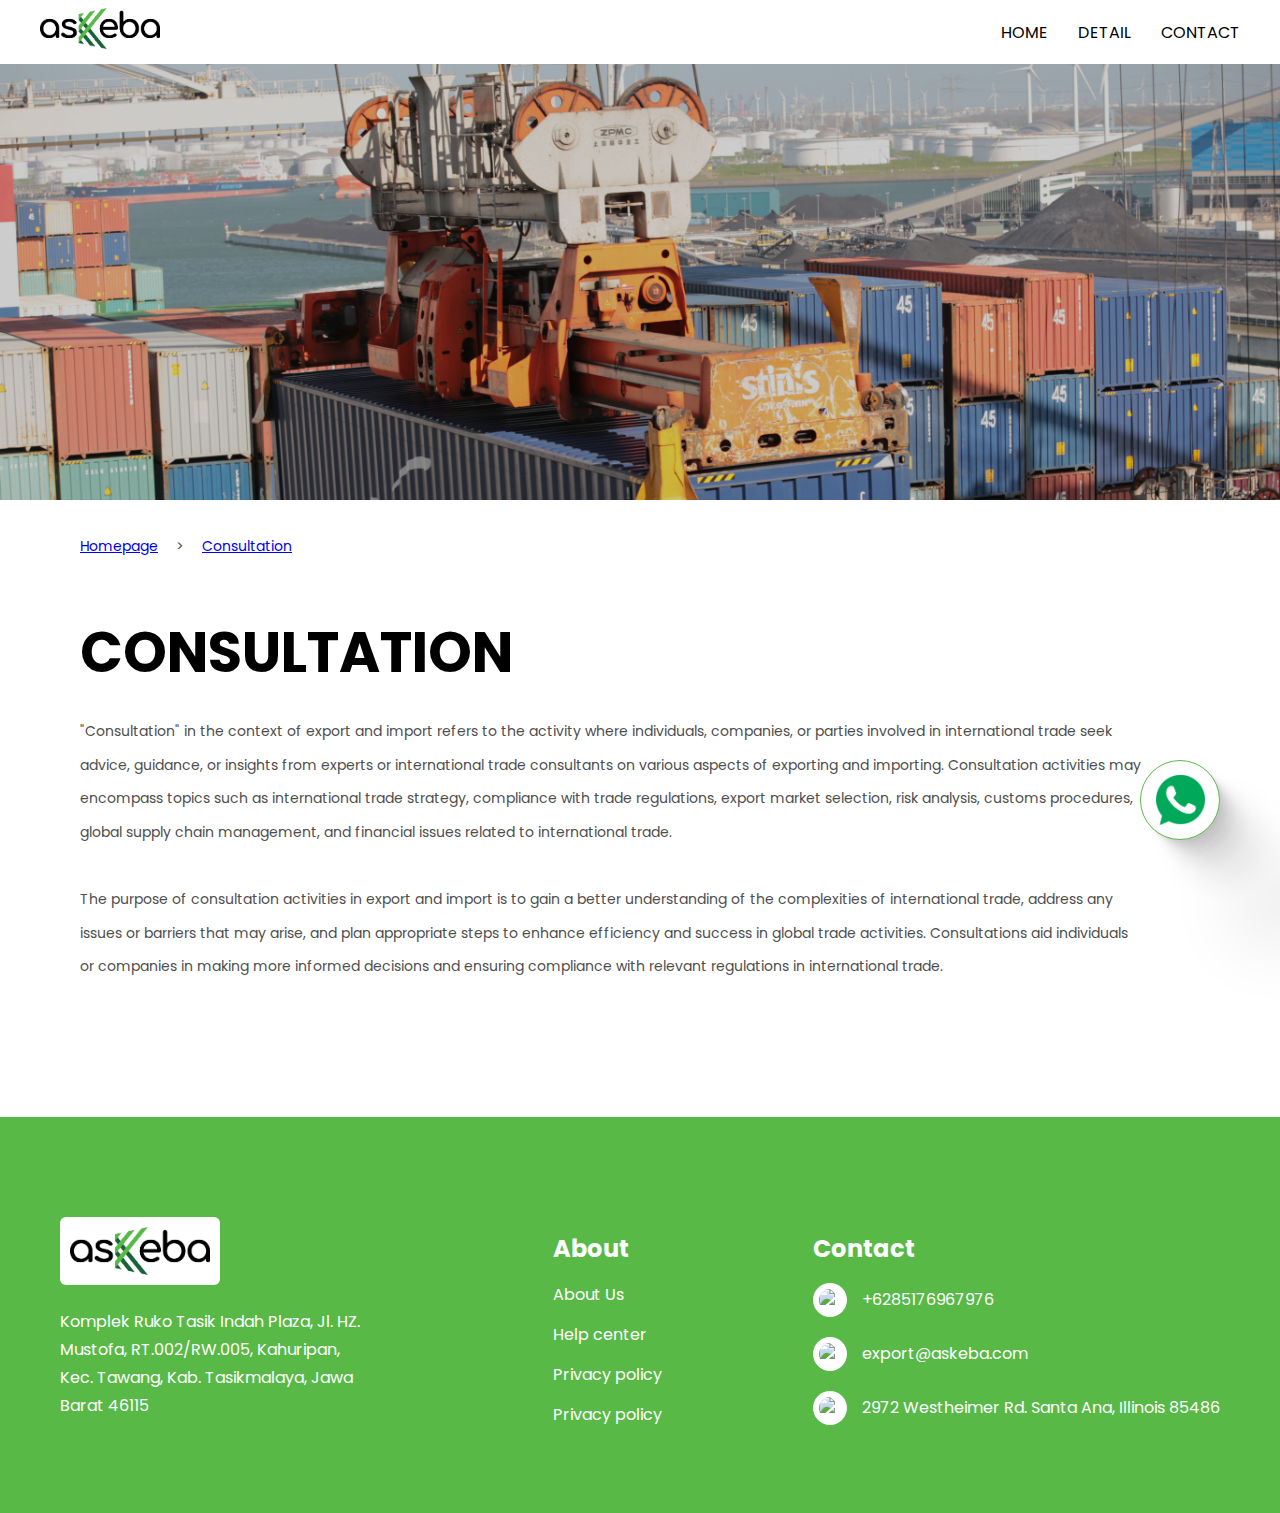
==== consultation.html @ 84c94244 "Web export at Askeba" ====
<!DOCTYPE html>
<html lang="en">
    <head>
        <!-- HTML Meta Tags -->
        <title>Askeba Purwana Putra</title>
        <meta
            name="description"
            content="CV ASKEBA PURWANA PUTRA is a company operating in the field of international trade, established since 2022 as a distributor of all kinds of imported products."
        />
        <meta
            name="viewport"
            content="width=device-width, initial-scale=1, maximum-scale=1"
        />

        <!-- Facebook Meta Tags -->
        <meta property="og:type" content="website" />
        <meta property="og:title" content="Askeba Purwana Putra" />
        <meta
            property="og:description"
            content="CV ASKEBA PURWANA PUTRA is a company operating in the field of international trade, established since 2022 as a distributor of all kinds of imported products."
        />
        <meta
            property="og:image"
            content="https://raw.githubusercontent.com/khoirulhudaa/MTS/main/assets/images/logoIcon.png"
        />

        <link rel="preconnect" href="https://fonts.googleapis.com" />
        <link rel="preconnect" href="https://fonts.gstatic.com" crossorigin />
        <link
            href="https://fonts.googleapis.com/css2?family=Poppins:ital,wght@0,100;0,200;0,300;0,400;0,500;0,600;0,700;0,800;0,900;1,100;1,300;1,900&display=swap"
            rel="stylesheet"
        />

        <!-- Link css -->
        <link rel="stylesheet" href="./assets/styles/style.css" />
        <link rel="stylesheet" href="./assets/styles/all-services.css" />
    </head>
    <body>
        <header>
            <div class="nav-left-askeba">
                <img
                    loading="lazy"
                    src="./assets/images/logo.png"
                    alt="logo-askeba purwana putra"
                />
            </div>
            <div class="nav-right-askeba">
                <ul>
                    <a href="#home">
                        <li>HOME</li>
                    </a>
                    <a href="#detail">
                        <li>DETAIL</li>
                    </a>
                    <a href="#contact">
                        <li>CONTACT</li>
                    </a>
                </ul>
            </div>

            <div class="btn-toggle" id="btn-toggle">
                <div></div>
                <div></div>
                <div></div>
            </div>

            <!-- Sidebare -->
            <div class="sidebare" id="sidebare">
                <div class="close" id="btn-close">
                    <img src="./assets/icons/close.svg" alt="close" />
                </div>
                <ul>
                    <a href="#home">
                        <li>HOME</li>
                    </a>
                    <a href="#detail">
                        <li>ABOUT</li>
                    </a>
                    <a href="#contact">
                        <li>CONTACT</li>
                    </a>
                </ul>
            </div>
        </header>

        <section class="hero-article-wonderful" id="home">
            <img src="./assets/images/hero.jpg" class="" alt="bgArticle" />
        </section>
        <!-- Akhir komponen hero -->

        <!-- Komponen section1 -->
        <section class="section1-article-wonderful" id="detail">
            <div class="wrapper-description-artikel-wonderful">
                <p>
                    <a href="./index.html">Homepage</a> >
                    <a href="./consultation.html">Consultation</a>
                </p>
                <h2>CONSULTATION</h2>
                <p>
                    "Consultation" in the context of export and import refers to
                    the activity where individuals, companies, or parties
                    involved in international trade seek advice, guidance, or
                    insights from experts or international trade consultants on
                    various aspects of exporting and importing. Consultation
                    activities may encompass topics such as international trade
                    strategy, compliance with trade regulations, export market
                    selection, risk analysis, customs procedures, global supply
                    chain management, and financial issues related to
                    international trade.
                    <br />
                    <br />
                    The purpose of consultation activities in export and import
                    is to gain a better understanding of the complexities of
                    international trade, address any issues or barriers that may
                    arise, and plan appropriate steps to enhance efficiency and
                    success in global trade activities. Consultations aid
                    individuals or companies in making more informed decisions
                    and ensuring compliance with relevant regulations in
                    international trade.
                    <br />
                    <br />
                </p>
            </div>
        </section>

        <!-- <div class="section-tabs">
            <div class="tabs">
                <div class="tab-button active" onclick="changeTab(0)">
                    Product search
                </div>
                <div class="tab-button" onclick="changeTab(1)">
                    International Currency Exchange
                </div>
            </div>
            <div class="tab-content">
                <div class="tab-item active">
                    <h2>What is "Product Search"?</h2>tr
                    <p>
                        "Product search" in the context of import refers to the
                        process of searching for or selecting products or goods
                        to be imported. It is the initial step in identifying
                        the products to be purchased or imported into the home
                        country. This process involves analyzing and comparing
                        various products from different suppliers or
                        manufacturers to find the product that best fits the
                        needs and specific criteria, such as quality, price, and
                        technical specifications.
                        <br />
                        <br />
                        During the product search process, business owners or
                        entrepreneurs may conduct market research, communicate
                        with potential suppliers, compare prices, evaluate
                        product quality, and consider other relevant factors.
                        The goal of product search is to find products that meet
                        the requirements and standards set by a specific import
                        business or project, so that the products can be
                        successfully purchased and imported.
                        <br />
                        <br />
                    </p>
                </div>
                <div class="tab-item">
                    <h2>What is "International Currency Exchange"?</h2>
                    <p>
                        "International Currency Exchange" refers to the process
                        of exchanging currencies that occurs when engaging in
                        import activities. In this context, it involves
                        converting the currency from the country of origin into
                        the currency of the importing country. The primary
                        purpose of international currency exchange is to
                        facilitate international transactions by allowing
                        payments and settlements in the currency accepted in the
                        destination country.
                        <br />
                        <br />
                        This process involves calculating relevant exchange
                        rates and can impact the cost of imports. In some cases,
                        businesses or individuals importing goods may need to
                        adhere to specific regulations or policies enforced by
                        the governments of the country of origin or the
                        destination country related to international currency
                        exchange. International currency exchange can also
                        affect prices and profit margins in the import process.
                        Therefore, a good understanding of international
                        currency exchange is essential for those involved in
                        import activities.
                        <br />
                        <br />
                    </p>
                </div>
            </div>
        </div> -->

        <footer class="footer2-mz2" id="contact">
            <div class="footer-body-mz2">
                <div class="footer-body-desc-mz2">
                    <img
                        loading="lazy"
                        src="./assets/images/logo.png"
                        alt="logo askeba"
                    />
                    <p>
                        Komplek Ruko Tasik Indah Plaza, Jl. HZ. Mustofa,
                        RT.002/RW.005, Kahuripan, Kec. Tawang, Kab. Tasikmalaya,
                        Jawa Barat 46115
                    </p>
                </div>
                <div class="footer-body-list-mz2">
                    <ul>
                        <li>About</li>
                        <li>About Us</li>
                        <li>Help center</li>
                        <li>Privacy policy</li>
                        <li>Privacy policy</li>
                    </ul>
                    <ul>
                        <li>Contact</li>
                        <li>
                            <div class="fotter-contact">
                                <img
                                    loading="lazy"
                                    src="https://images-builder.vercel.app/img/Frame1_footermz1.svg"
                                    alt="tel"
                                />
                                <p>+6285176967976</p>
                            </div>
                        </li>
                        <li>
                            <div class="fotter-contact">
                                <img
                                    loading="lazy"
                                    src="https://images-builder.vercel.app/img/dashicons_footermz1.svg"
                                    alt="tel"
                                />
                                <p>export@askeba.com</p>
                            </div>
                        </li>
                        <li>
                            <div class="fotter-contact">
                                <img
                                    loading="lazy"
                                    src="https://images-builder.vercel.app/img/Frame3_footermz1.svg"
                                    alt="tel"
                                />
                                <p>
                                    2972 Westheimer Rd. Santa Ana, Illinois
                                    85486
                                </p>
                            </div>
                        </li>
                    </ul>
                </div>
            </div>
        </footer>

        <a href="https://wa.me/6285176967976" target="_blank">
            <div class="wa-feature">
                <img loading="lazy" src="./assets/images/wa.png" alt="wa" />
            </div>
        </a>

        <script src="./assets/js/tab.js"></script>
        <script src="./assets/js/navbar.js"></script>
        <script src="./assets/js/script.js"></script>
    </body>
</html>
---- assets/styles/style.css ----
:root {
    --primary: #58b947;
    --secondary: #176239;
}

body {
    padding: 0;
    overflow-x: hidden;
    width: 100vw;
    margin: 0;
}

* {
    font-family: "Poppins", sans-serif;
}

html {
    scroll-behavior: smooth;
}

::-webkit-scrollbar {
    display: none;
}

.sidebare {
    display: none;
}

.sidebare img {
    display: none;
}

.btn-toggle {
    display: none;
}

header {
    position: fixed;
    width: 100vw;
    height: 64px;
    top: 0;
    left: 0;
    background-color: white;
    padding: 10px 40px;
    box-sizing: border-box;
    display: flex;
    z-index: 999999999999;
    align-items: center;
    justify-content: space-between;
}

header ul {
    display: flex;
    align-items: center;
}

header ul li {
    list-style: none;
    margin-left: 30px;
    color: black;
}

header a {
    text-decoration: none;
    color: black;
}

.nav-left-askeba img {
    width: 120px;
}

.hero-askeba {
    position: relative;
    width: 100vw;
    height: 100vh;
    overflow: hidden;
}

.hero-askeba img {
    width: 100%;
    height: auto;
    position: absolute;
    filter: brightness(60%);
}

.description-hero {
    position: absolute;
    top: 50%;
    transform: translate(10%, -50%);
    z-index: 222222;
}

.description-hero h1 {
    font-size: 70px;
    font-weight: bold;
    color: white;
}

.description-hero p {
    color: white;
    position: relative;
    margin-top: -40px;
    font-size: 32px;
}

.section2-askeba {
    padding: 44px 70px 66px 70px;
    display: flex;
    flex-direction: column;
    gap: 30px;
    align-items: center;
}

.parag-testi-mz1 {
    font-style: normal;
    font-weight: 400;
    font-size: 16px;
    line-height: 18px;
    color: #a7abb6;
    text-align: center;
}

.title-testi-mz1 {
    font-style: normal;
    font-weight: 700;
    font-size: 40px;
    line-height: 54px;
    color: #202020;
    text-align: center;
}

.section-testimoni-mz1 img {
    margin-top: 20px;
}

.body-testti-mz1 {
    font-style: normal;
    font-weight: 400;
    font-size: 26px;
    margin-top: -10px;
    line-height: 48px;
    text-align: center;
    color: #202020;
}

.person-testi-mz1 {
    font-style: normal;
    font-weight: 700;
    font-size: 20px;
    line-height: 30px;
    letter-spacing: 0.01em;
    color: #020b1f;
    text-align: center;
    margin-top: 30px;
}

.brand-testi-mz1 {
    font-style: normal;
    font-weight: 400;
    font-size: 18px;
    line-height: 22px;
    border-radius: 999px;
    padding: 4px 20px;
    color: var(--secondaryOrange);
    text-align: center;
}

.legend {
    display: flex;
    width: 100vw;
    margin-top: 20px;
    align-items: center;
    justify-content: center;
}

.legend p {
    font-weight: bold;
    margin: 0 20px;
    font-size: 18px;
    color: var(--secondaryOrange);
}

.legend div {
    width: 40%;
    height: 3px;
    background-color: green;
}

.section3-askeba {
    position: relative;
    width: 100vw;
    box-sizing: border-box;
    padding: 30px;
    margin-top: -40px;
    overflow: hidden;
    display: flex;
    flex-direction: column;
    align-items: center;
    justify-content: center;
    margin-bottom: 0px;
}

.section3-askeba h2 {
    font-style: normal;
    font-weight: 700;
    font-size: 40px;
    margin-bottom: 70px;
    line-height: 54px;
    color: #202020;
    text-align: center;
}

.wrapper-card-section3 {
    display: flex;
    width: 100vw;
    overflow: hidden;
    flex-wrap: wrap;
    height: max-content;
    align-items: center;
    justify-content: center;
    box-sizing: border-box;
}

.card-askeba {
    position: relative;
    border-radius: 12px;
    padding: 12px;
    box-sizing: border-box;
    border: 1px solid rgb(138, 138, 138);
    height: 320px;
    overflow: hidden;
    width: 40%;
    text-align: center;
    background-color: white;
    margin: 0 20px 40px 20px;
}

.card-askeba .card-top {
    width: 100%;
    height: 40%;
    display: flex;
    align-items: center;
    justify-content: center;
}

.card-top img {
    width: 80px;
}

.card-askeba .card-bottom {
    width: 100%;
    height: 60%;
    overflow: hidden;
}

.card-bottom p {
    line-height: 2em;
    opacity: 0.97;
}

.container-section4-section4mz4 {
    display: flex;
    flex-direction: column;
    align-items: center;
    margin: 40px 0px;
}

.container-section4-section4mz4 h2 {
    font-style: normal;
    font-weight: 700;
    font-size: 40px;
    margin-top: -30px;
    margin-bottom: 40px;
    line-height: 54px;
    color: #202020;
    text-align: center;
}

.wrapper-description-section4 {
    width: 100vw;
    display: flex;
    flex-direction: column;
    align-items: center;
}

.left-section4 {
    width: 100%;
    text-align: center;
    height: max-content;
    padding: 0px 20px 20px 20px;
    box-sizing: border-box;
}

.left-section4 p {
    line-height: 2em;
    width: 80vw;
    margin-left: auto;
    margin-right: auto;
    color: rgb(66, 66, 66);
}

.right-section4 {
    width: 100%;
    display: flex;
    justify-content: center;
    align-items: center;
    flex-wrap: wrap;
    height: max-content;
}

.right-section4 div {
    width: 20%;
    height: 280px;
    margin: 6px 10px;
    border-radius: 12px;
    overflow: hidden;
}

.right-section4 div img {
    width: auto;
    height: 100%;
    border-radius: 12px;
}

.slider-container {
    position: relative;
    width: 84vw;
    overflow: hidden;
    margin-left: auto;
    margin-right: auto;
    display: flex;
    border-radius: 20px;
    margin: 0 auto;
}

.slider {
    display: flex;
    width: 300%; /* Total lebar gambar * jumlah gambar */
    transition: transform 1s ease-in-out; /* Efek transisi transformasi */
}

.slider img {
    flex: 0 0 33.33%; /* Lebar gambar harus sesuai dengan jumlah gambar */
    width: 100%;
    height: auto;
}

button {
    padding: 10px 20px;
    font-size: 18px;
    cursor: pointer;
}

#prevBtn {
    position: absolute;
    top: 50%;
    left: 10px;
    transform: translateY(-50%);
}

#nextBtn {
    position: absolute;
    top: 50%;
    right: 10px;
    transform: translateY(-50%);
}

.section5-askeba {
    position: relative;
    width: 100vw;
    box-sizing: border-box;
    padding: 30px;
    margin-top: -40px;
    overflow: hidden;
    display: flex;
    margin-top: 30px;
    flex-direction: column;
    align-items: center;
    justify-content: center;
    margin-bottom: 60px;
    text-align: center;
}

.section5-askeba h2 {
    font-style: normal;
    font-weight: 700;
    font-size: 40px;
    margin-bottom: 30px;
    line-height: 54px;
    color: #202020;
    text-align: center;
}

.section5-askeba p {
    line-height: 2em;
    width: 80vw;
    margin-left: auto;
    margin-right: auto;
    color: rgb(66, 66, 66);
}

.section6-askeba {
    position: relative;
    width: 100vw;
    box-sizing: border-box;
    padding: 30px;
    margin-top: -40px;
    overflow: hidden;
    display: flex;
    flex-direction: column;
    align-items: center;
    justify-content: center;
    margin-bottom: 0px;
}

.section6-askeba h2 {
    font-style: normal;
    font-weight: 700;
    font-size: 40px;
    margin-bottom: 70px;
    line-height: 54px;
    color: #202020;
    text-align: center;
}

.wa-feature {
    position: fixed;
    right: 60px;
    bottom: 60px;
    border-radius: 9999px;
    padding: 4px;
    width: 70px;
    height: 70px;
    background-color: white;
    border: 1px solid var(--primary);
    display: flex;
    justify-content: center;
    align-items: center;
    z-index: 9999999;
    cursor: pointer;
    transition: 0.4s;
    box-shadow: 2.8px 2.8px 2.2px rgba(0, 0, 0, 0.034),
        6.7px 6.7px 5.3px rgba(0, 0, 0, 0.048),
        12.5px 12.5px 10px rgba(0, 0, 0, 0.06),
        22.3px 22.3px 17.9px rgba(0, 0, 0, 0.072),
        41.8px 41.8px 33.4px rgba(0, 0, 0, 0.086),
        100px 100px 80px rgba(0, 0, 0, 0.12);
}

.wa-feature:hover {
    filter: brightness(90%);
    transition: 0.4s;
}

.wa-feature:active {
    transition: 0.4s;
    transform: scale(0.98);
}

.wa-feature img {
    width: 70%;
}

.wrapper-section6 {
    display: flex;
    width: 70vw;
    align-items: center;
    justify-content: center;
}

.child-team {
    position: relative;
    width: 33%;
    height: 280px;
    margin: 12px;
    border-radius: 20px;
    border: 1px solid rgb(175, 175, 175);
    overflow: hidden;
    margin-bottom: 50px;
    background-size: cover;
}

.section6-askeba .child-team img {
    width: 100%;
    height: 100%;
    overflow: hidden;
    background-size: cover;
}

.child-team:nth-child(1) img {
    height: 110%;
    position: relative;
    bottom: 50px;
    z-index: -1;
}

.child-team:nth-child(2) img {
    height: 150%;
    position: relative;
    bottom: 50px;
    z-index: -1;
}

.name-team {
    position: absolute;
    bottom: 20px;
    left: 20px;
    width: max-content;
    background-color: var(--primary);
    color: white;
    border: 1px solid white;
    border-radius: 999px;
    padding: 5px 20px;
}

@media only screen and (min-width: 320px) and (max-width: 576px) {
    .wa-feature {
        position: fixed;
        right: 25px;
        bottom: 25px;
        border-radius: 9999px;
        padding: 4px;
        width: 40px;
        height: 40px;
    }

    header {
        padding: 0 20px;
    }

    .nav-right-askeba {
        display: none;
    }

    .nav-left-askeba img {
        width: 100px;
        position: relative;
        top: 4px;
    }

    .sidebare {
        position: fixed;
        left: -100%;
        display: block;
        top: 0;
        width: 100vw;
        height: 100vh;
        transition: 0.5s;
        z-index: 9999999999999;
        text-align: left;
        background-color: white;
    }

    .sidebare ul {
        align-items: start;
        justify-content: start;
        flex-direction: column;
        text-align: left;
        margin-left: -40px;
        margin-top: 50px;
    }

    .sidebare ul li {
        margin-bottom: 30px;
    }

    .btn-toggle {
        display: flex;
        flex-direction: column;
        border-radius: 5px;
        padding: 4px;
        position: absolute;
        right: 20px;
        box-sizing: border-box;
        border: 1px solid rgb(151, 151, 151);
        justify-content: center;
        align-items: center;
        cursor: pointer;
    }

    .btn-toggle > div {
        width: 36px;
        height: 5px;
        background-color: black;
        border-radius: 4px;
        margin: 2.5px 0px;
    }

    .btn-toggle:active {
        transition: 0.2s;
        transform: scale(0.98);
    }

    .sidebare img {
        width: 30px;
        height: 30px;
        position: absolute;
        top: 20px;
        display: block;
        right: 20px;
        cursor: pointer;
        transition: 0.2s;
    }

    .sidebare img:hover {
        transition: 0.2s;
        filter: brightness(90%);
    }

    .sidebare img:active {
        transition: 0.2s;
        transform: scale(0.98);
    }

    .card-bottom p {
        line-height: 2em;
        font-size: 14px;
        opacity: 0.97;
    }

    .right-section4 div {
        width: 85vw;
        margin-top: 20px;
    }

    .right-section4 div img {
        width: 100%;
    }

    .section3-askeba {
        position: relative;
        width: 100vw;
        box-sizing: border-box;
        padding: 0px;
        margin-top: -40px;
        overflow: hidden;
        display: flex;
        margin-top: -10px;
        flex-direction: column;
        align-items: start;
        justify-content: start;
        margin-bottom: 0px;
    }

    .section2-askeba {
        padding: 24px 20px;
        display: flex;
        flex-direction: column;
        gap: 30px;
        text-align: left;
        align-items: start;
    }

    .body-testti-mz1 {
        font-size: 16px;
        text-align: left;
        line-height: 2em;
        margin-top: -25px;
        width: 90vw;
    }

    .title-testi-mz1 {
        text-align: left;
        font-size: 34px;
    }

    .container-section4-section4mz4 {
        text-align: left;
        align-items: start;
    }

    .container-section4-section4mz4 h2 {
        margin-left: 20px;
        margin-bottom: 10px;
    }

    .left-section4 {
        padding: 0 10px 20px 0px;
    }

    .left-section4 p {
        width: 94%;
        margin-left: 20px;
        text-align: left;
    }

    .container-section4-section4mz4 h2 {
        text-align: left;
        align-items: start;
    }

    .hero-askeba {
        position: relative;
        width: 100vw;
        height: 60vh;
        overflow: hidden;
    }

    .body-testti-mz1 {
        text-align: left;
        width: 96%;
    }

    .hero-askeba img {
        width: auto;
        height: 100%;
        position: absolute;
        filter: brightness(60%);
    }

    .description-hero {
        position: absolute;
        top: 54%;
        transform: translate(6%, -50%);
        z-index: 222222;
    }

    .section5-askeba {
        margin-top: 0px;
        margin-bottom: 0px;
        text-align: left;
        align-items: start;
        justify-content: start;
    }

    .section5-askeba h2 {
        text-align: left;
        font-size: 34px;
        margin-left: -10px;
    }

    .section5-askeba p {
        width: 96%;
        margin-left: -7px;
        margin-top: -6px;
    }

    .section6-askeba h2 {
        text-align: left;
        font-size: 34px;
        margin-left: 4px;
    }

    .description-hero h1 {
        font-size: 32px;
        font-weight: bold;
        color: white;
    }

    .description-hero p {
        color: white;
        position: relative;
        margin-top: -10px;
        font-size: 16px;
    }

    .card-askeba {
        position: relative;
        border-radius: 12px;
        padding: 12px;
        box-sizing: border-box;
        border: 1px solid rgb(138, 138, 138);
        height: 320px;
        overflow: hidden;
        width: 92%;
        text-align: center;
        background-color: white;
        margin: 0 20px 40px 20px;
    }

    .section3-askeba h2 {
        font-size: 34px;
        margin-left: 20px;
        margin-bottom: 40px;
    }

    .container-section4-section4mz4 h2 {
        font-size: 34px;
    }

    .section6-askeba {
        padding: 20px;
        align-items: start;
        justify-content: start;
        box-sizing: border-box;
    }

    .wrapper-section6 {
        flex-direction: column;
        display: flex;
        width: 100%;
        margin-top: -10px;
        margin-left: 0px;
        justify-content: center;
        align-items: center;
    }

    .wrapper-section6 .child-team {
        position: relative;
        width: 94%;
        height: 310px;
        margin: 0;
        border-radius: 20px;
        border: 1px solid rgb(175, 175, 175);
        overflow: hidden;
        margin-bottom: 50px;
    }

    .child-team:nth-child(1) img {
        height: 120%;
        width: 110%;
        position: relative;
        bottom: 50px;
        z-index: -1;
    }

    .child-team:nth-child(2) img {
        height: 125%;
        width: 100%;
        position: relative;
        bottom: 50px;
        position: relative;
        z-index: -1;
    }

    .name-team {
        position: absolute;
        bottom: 20px;
        left: 20px;
        width: max-content;
        background-color: var(--primary);
        color: white;
        border: 1px solid white;
        border-radius: 999px;
        padding: 5px 20px;
    }
}

.footer2-mz2 {
    background-color: var(--primary);
    padding: 50px 50px 60px 50px;
    margin-top: 100px;
    color: white;
}

.footer-card {
    background: var(--primary);
    border-radius: 32px;
    display: flex;
    justify-content: space-between;
    align-items: center;
    padding: 30px;
}

.footer-card div {
    width: 60%;
}

.footer-card h1 {
    font-style: normal;
    font-weight: 700;
    font-size: 32px;
    line-height: 43px;
    color: #ffffff;
}

.footer-card p {
    font-style: normal;
    font-weight: 400;
    font-size: 16px;
    line-height: 28px;
    color: #ffffff;
    margin-top: 10px;
}

.footer-card button {
    width: 117px;
    height: 49px;
    left: 983px;
    top: 76px;
    background: #ffffff;
    border-radius: 12px;
    font-style: normal;
    font-weight: 700;
    font-size: 14px;
    line-height: 17px;
    color: #1752e9;
    outline: none;
    border: none;
}

.footer-body-mz2 {
    display: flex;
    padding: 0 10px;
    align-items: start;
    justify-content: space-between;
    margin-top: 50px;
    gap: 150px;
}

.footer-body-desc-mz2 {
    width: 30%;
}

.footer-body-desc-mz2 img {
    width: 140px;
    background-color: white;
    padding: 10px;
    border-radius: 6px;
}

.footer-body-desc-mz2 h1 {
    font-style: normal;
    font-weight: 900;
    font-size: 24px;
    line-height: 29px;
    color: white;
    margin-bottom: 17px;
}

.footer-body-desc-mz2 p {
    font-style: normal;
    font-weight: 400;
    font-size: 16px;
    line-height: 28px;
}

.footer-body-icon-mz2 {
    display: flex;
    gap: 25px;
    margin-top: 25px;
}

.footer-body-list-mz2 {
    display: flex;
    flex-direction: row;
    justify-content: space-between;
    gap: 20px;
    width: 70%;
}

.footer-body-list-mz2 ul {
    list-style: none;
}

.footer-body-list-mz2 ul li:first-of-type {
    font-style: normal;
    font-weight: 700;
    font-size: 24px;
    line-height: 32px;
    color: white;
    margin-bottom: 10px;
}

.footer-body-list-mz2 ul li {
    font-style: normal;
    font-weight: 400;
    font-size: 16px;
    line-height: 40px;
}

.fotter-contact {
    display: flex;
    align-items: center;
    height: 50px;
    margin-bottom: 4px;
    gap: 15px;
}

.fotter-contact img {
    background-color: white;
    border-radius: 9999px;
    padding: 6px;
    width: 34px;
    height: 34px;
    box-sizing: border-box;
}

@media only screen and (min-width: 320px) and (max-width: 576px) {
    .legend {
        display: none;
    }

    .footer2-mz2 {
        padding: 22px;
        margin-top: 20px;
    }

    .footer-card {
        flex-direction: column;
    }

    .footer-card div {
        width: 100%;
    }

    .footer-card button {
        margin-top: 20px;
    }

    .footer-body-mz2 {
        flex-direction: column;
        margin: 10px;
        gap: 20px;
        padding: 0 0;
    }

    .footer-body-desc-mz2 {
        width: 100%;
    }

    .footer-body-list-mz2 {
        width: 100%;
        flex-direction: column;
        margin-top: 0px;
    }

    .footer-body-list-mz2 ul {
        margin-top: 20px;
        margin-left: -40px;
    }
}

.container-exp {
    width: 90vw;
    overflow: hidden;
    height: max-content;
    margin: 50px 0 30px 0;
    padding: 30px 60px;
}

.top-exp {
    display: flex;
    align-items: center;
    justify-content: space-between;
    margin-bottom: 50px;
}

.top-right-exp {
    display: flex;
    align-items: center;
}

.top-right-exp div {
    margin: 0 30px;
    width: 70px;
    height: 70px;
    border-radius: 1000px;
    display: flex;
    align-items: center;
    justify-content: center;
    cursor: pointer;
    transition: 0.4s;
}

.top-right-exp div:hover {
    filter: brightness(90%);
    transition: 0.4s;
}

.top-right-exp div:active {
    transform: scale(0.96);
    transition: 0.4s;
}

.top-right-exp div:nth-child(2) {
    background-color: var(--primary);
}

.subtitle-exp {
    color: var(--secondary);
    font-size: 20px;
}

.title-exp {
    font-size: 32px;
    margin-top: 16px;
}

.bottom-exp {
    width: 100vw;
    overflow-x: auto;
    transition: 1s;
}

.wrap-bottom-exp {
    width: max-content;
    padding-bottom: 50px;
    display: flex;
    transition: 1s;
    overflow: auto;
    padding-right: 70px;
    justify-content: space-between;
}

.wrap-bottom-exp::-webkit-scrollbar {
    display: none;
}

.card-exp {
    width: 320px;
    height: 400px;
    margin-right: 60px;
    border-radius: 20px;
    overflow: hidden;
    background-color: white;
    box-shadow: 0 2.8px 2.2px rgba(82, 82, 82, 0.034),
        0 6.7px 5.3px rgba(136, 136, 136, 0.048),
        0 2.5px 10px rgba(71, 71, 71, 0.06),
        0 8px 17.9px rgba(65, 65, 65, 0.072),
        0 8px 33.4px rgba(90, 90, 90, 0.086), 0 6px 80px rgba(83, 83, 83, 0.12);
}

.card-top-exp {
    width: 100%;
    height: 55%;
    overflow: hidden;
    background-size: contain;
}

.card-top-exp img {
    width: 100%;
    height: auto;
}

.card-bottom-exp {
    padding: 20px;
}

.title-bottom-exp {
    display: flex;
    justify-content: space-between;
    align-items: center;
    margin-bottom: 20px;
}

.title-bottom-exp h4 {
    width: 70%;
    font-size: 15px;
}

.title-bottom-exp p {
    color: var(--secondary);
    font-weight: bold;
}

.rating-exp {
    margin-top: 20px;
    display: flex;
    align-items: center;
}

.card-bottom-exp small {
    color: rgb(119, 119, 119);
}

.rating-exp img {
    margin-left: 10px;
    width: 20px;
}

.card-exp:hover {
    transition: 0.4s;
    filter: brightness(90%);
    cursor: pointer;
}

.card-exp:active {
    transform: scale(0.97);
    transition: 0.3s;
}

@media screen and (max-width: 750px) {
    .container-section4-section4mz4 {
        margin: 20px 0;
    }

    .container-exp {
        padding: 30px;
    }

    .top-exp {
        display: block;
    }

    .top-right-exp {
        margin-left: -38px;
    }

    .top-right-exp div {
        width: 50px;
        height: 50px;
        margin-top: 20px;
    }

    .card-exp {
        width: 42vw;
        height: 370px;
        margin-right: 25px;
    }

    .rating-exp {
        display: none;
    }

    .card-bottom-exp small {
        display: none;
    }

    a {
        color: black;
    }

    .card-top-exp {
        height: 65%;
    }

    .card-bottom-exp {
        padding: 10px 14px;
    }

    .card-bottom-exp .title-bottom-exp {
        display: block;
    }

    .title-bottom-exp h4 {
        width: 94%;
        font-size: 14px;
        margin-bottom: 20px;
    }
}
---- assets/styles/all-services.css ----
:root {
    --primary: #58b947;
    --secondary: #176239;
}

.cultureimg {
    position: relative;
    bottom: 200px;
}

.hero-article-wonderful {
    position: relative;
    width: 100vw;
    box-sizing: border-box;
    height: 500px;
    background-repeat: no-repeat;
    overflow: hidden;
}

.hero-article-wonderful img {
    width: 100%;
    height: auto;
    filter: brightness(80%);
    background-repeat: no-repeat;
}

.hero-article-wonderful::before {
    position: absolute;
    content: "";
    left: 0;
    top: 0;
    width: 100%;
    height: 100%;
    background-color: rgba(59, 59, 59, 0.281);
}

.wrapper-list-hero-wonderful {
    position: absolute;
    left: 80px;
    bottom: 40px;
    border-radius: 9999px;
    box-shadow: 0 4px 30px rgba(0, 0, 0, 0.1);
    backdrop-filter: blur(5px);
    -webkit-backdrop-filter: blur(5px);
    border: 1px solid rgba(255, 255, 255, 0.3);
    display: flex;
    align-items: center;
    justify-content: space-between;
    z-index: 4;
    width: max-content;
    padding: 8px;
    box-sizing: border-box;
}

.wrapper-list-hero-wonderful .icon-article {
    border-radius: 9999px;
    width: 32px;
    height: 32px;
    cursor: pointer;
    display: flex;
    justify-content: center;
    align-items: center;
    font-size: 14px;
    background-color: #fff;
}

.wrapper-list-hero-wonderful .wrapper-icon:nth-child(1) .icon-article {
    color: rgb(255, 61, 61);
}

.wrapper-list-hero-wonderful .wrapper-icon:nth-child(2) .icon-article {
    color: rgb(61, 113, 255);
}

.wrapper-list-hero-wonderful .wrapper-icon:nth-child(3) .icon-article {
    color: rgb(150, 150, 150);
}

.wrapper-list-hero-wonderful .wrapper-icon {
    display: flex;
    margin: 0 16px;
    width: max-content;
    align-items: center;
}

.wrapper-list-hero-wonderful .wrapper-icon small {
    margin-left: 10px;
    color: white;
    position: relative;
    top: 2px;
}

.wrapper-description-artikel-wonderful {
    position: relative;
    width: 100vw;
    margin-top: 30px;
    padding: 0 80px;
    box-sizing: border-box;
}

.wrapper-description-artikel-wonderful p a {
    margin-right: 14px;
}

.wrapper-description-artikel-wonderful p a:nth-child(2) {
    margin-left: 14px;
}

.wrapper-description-artikel-wonderful h2 {
    font-weight: bold;
    font-size: 56px;
    margin-bottom: 20px;
}

.wrapper-description-artikel-wonderful p {
    color: rgb(78, 78, 78);
    line-height: 2.4em;
    width: 95%;
    font-size: 14px;
}

/* hr */

.hr {
    width: 88vw;
    margin-top: 60px;
    margin-left: auto;
    margin-right: auto;
    position: relative;
}

/* sectionList */

.sectionList-wonderful {
    position: relative;
    width: 100vw;
    padding: 0 80px;
    margin-top: 50px;
    height: max-content;
    box-sizing: border-box;
}

.wrapper-top-sectionList-wonderful {
    display: flex;
    align-items: center;
    position: relative;
    justify-content: space-between;
}

.left-top-sectionList-wonderful h4 {
    color: var(--primary);
}

.title-bottom-wonderful h4 {
    font-weight: bold;
    color: black;
}

.sectionList-wonderful h2 {
    font-size: 32px;
}

.container-wonderful {
    width: 100vw;
    overflow: hidden;
    height: max-content;
    margin: 50px 0 30px 0;
    padding: 30px 60px;
}

.top-wonderful {
    display: flex;
    align-items: center;
    justify-content: space-between;
    margin-bottom: 50px;
}

.top-right-wonderful {
    display: flex;
    align-items: center;
}

.top-right-wonderful div {
    margin: 0 30px;
    width: 70px;
    height: 70px;
    border-radius: 1000px;
    display: flex;
    align-items: center;
    justify-content: center;
    cursor: pointer;
    transition: 0.4s;
}

.top-right-wonderful div:hover {
    filter: brightness(90%);
    transition: 0.4s;
}

.top-right-wonderful div:active {
    transform: scale(0.96);
    transition: 0.4s;
}

.top-right-wonderful div:nth-child(2) {
    background-color: #5d50c6;
}

.subtitle-wonderful {
    color: #f85e9f;
    font-size: 20px;
}

.title-wonderful {
    font-size: 32px;
    margin-top: 16px;
}

.bottom-list-destination {
    width: 100vw;
    overflow-x: auto;
    margin-top: 30px;
    transition: 1s;
}

.wrap-bottom-wonderful {
    width: max-content;
    padding-bottom: 50px;
    display: flex;
    transition: 1s;
    overflow: auto;
    padding-right: 120px;
    justify-content: space-between;
}

.wrap-bottom-wonderful::-webkit-scrollbar {
    display: none;
}

.card-wonderful {
    width: 320px;
    height: 400px;
    margin-right: 30px;
    border-radius: 20px;
    overflow: hidden;
    background-color: white;
    border: 1px solid rgb(212, 212, 212);
}

.skeleton-card {
    position: absolute;
    left: 0;
    top: 0;
    z-index: 1;
    display: flex;
    justify-content: center;
    align-items: center;
    text-align: center;
    width: 100%;
    height: 100%;
    background-color: #f0f0f0;
    margin-bottom: 10px;
}

.skeleton-image {
    width: 100%;
    display: flex;
    align-items: center;
    font-size: 16px;
    justify-content: center;
    position: relative;
    color: rgb(145, 145, 145);
    height: 100%;
    animation: skeleton-animation 2s linear infinite;
}

@keyframes skeleton-animation {
    0% {
        background-color: #f0f0f0;
        opacity: 0.3;
    }
    50% {
        background-color: #c4c4c4;
        opacity: 1;
    }
    100% {
        background-color: #f0f0f0;
        opacity: 0.3;
    }
}

.card-top-wonderful {
    width: 100%;
    height: 55%;
    overflow: hidden;
    background-size: contain;
    position: relative;
}

.card-top-wonderful img {
    width: 100%;
    position: relative;
    z-index: 2;
    height: auto;
}

.card-bottom-wonderful {
    padding: 20px;
    height: 35%;
    overflow: hidden;
    position: relative;
}

.title-bottom-wonderful {
    display: block;
    margin-bottom: 20px;
}

.title-bottom-wonderful h4 {
    width: 70%;
    height: max-content;
    margin-top: 0px;
    font-size: 15px;
}

.title-bottom-wonderful p {
    position: relative;
    color: #a3a3a3;
    top: -14px;
    font-weight: normal;
}

.rating-wonderful {
    margin-top: 20px;
    display: flex;
    align-items: center;
}

.card-bottom-wonderful small {
    color: var(--primary);
}

.rating-wonderful img {
    margin-left: 10px;
    width: 20px;
}

.card-wonderful:hover {
    transition: 0.4s;
    filter: brightness(90%);
    cursor: pointer;
}

.card-wonderful:active {
    transform: scale(0.97);
    transition: 0.3s;
}

.btn-card-destination {
    width: max-content;
    padding: 10px 24px;
    cursor: pointer;
    border-radius: 999px;
    color: rgb(58, 58, 58);
    font-size: 16px;
    background-color: transparent;
    position: absolute;
    outline: none;
    overflow: hidden;
    border: 1px solid black;
    bottom: 20px;
    left: 20px;
    z-index: 2;
}

.btn-card-destination::before {
    position: absolute;
    content: "";
    width: 120%;
    height: 120%;
    border-radius: 2px;
    z-index: -1;
    left: 0;
    top: 0;
    background-color: var(--dark-color);
    transition: transform 0.4s;
    display: block;
    transform: scaleX(0);
    transform-origin: right;
}

.btn-card-destination:hover {
    color: white;
}

.btn-card-destination:hover::before {
    transform: scaleX(1);
    transform-origin: left;
}

button:hover {
    transition: 0.1s;
    filter: brightness(85%);
    transform: scale(0.98);
}

.a1 {
    display: block;
}

.a2 {
    display: none;
}

button:active {
    transition: 0.1s;
    transform: scale(0.96);
}

@media screen and (max-width: 1000px) {
    .hero-article-wonderful {
        height: 50vh;
    }

    .card-top-wonderful img {
        width: 100%;
        height: 100%;
    }

    .cultureimg {
        position: relative;
        bottom: 0px;
    }

    .hero-article-wonderful img {
        width: 100%;
        height: 100%;
    }

    .wrapper-list-hero-wonderful {
        left: 20px;
    }

    .wrapper-description-artikel-wonderful {
        padding: 0 20px;
    }

    .wrapper-description-artikel-wonderful h2 {
        font-weight: bold;
        font-size: 32px;
        margin-bottom: 20px;
    }

    .wrapper-description-artikel-wonderful p {
        font-size: 13px;
    }

    .wrap-bottom-wonderful {
        padding-right: 30px;
    }

    .sectionList-wonderful {
        position: relative;
        width: 100vw;
        padding: 0 20px;
        margin-top: 40px;
        height: max-content;
        box-sizing: border-box;
    }

    .right-top-sectionList-wonderful {
        display: none;
    }

    .card-wonderful {
        width: 60vw;
        height: 320px;
        margin-right: 15px;
        border-radius: 20px;
        overflow: hidden;
        background-color: white;
        border: 1px solid rgb(212, 212, 212);
    }

    .card-wonderful p {
        display: none;
    }

    .btn-card-destination {
        margin-bottom: 10px;
    }
}

.section-tabs {
    width: 100vw;
    box-sizing: border-box;
    margin-top: 40px;
}

.tabs {
    display: flex;
    width: 90vw;
    margin-left: auto;
    margin-right: auto;
    background-color: red;
    margin-top: 40px;
}

.tab-button {
    padding: 12px 0;
    width: 50%;
    background-color: #e6e6e6;
    text-align: center;
    color: #333;
    cursor: pointer;
    border-radius: 5px 5px 0 0;
}

.tab-button.active {
    background-color: var(--primary);
    color: white;
}

.tab-content {
    width: 88vw;
    margin-left: auto;
    padding: 20px;
    box-sizing: border-box;
    margin-right: auto;
    border-radius: 5px;
    padding: 40px 20px 20px 0px;
}

.tab-content h2 {
    font-size: 32px;
}

.tab-content p {
    font-size: 14px;
    line-height: 2.2em;
    color: rgb(121, 121, 121);
}

.tab-item {
    display: none;
}

.tab-item.active {
    display: block;
}

button:hover {
    transition: 0.1s;
    filter: brightness(85%);
    transform: scale(0.98);
}

button:active {
    transition: 0.1s;
    transform: scale(0.96);
}

@media screen and (max-width: 1000px) {
    .hero-articles-wonderful {
        height: 370px;
    }

    .title-banner-article {
        top: 50px;
    }

    .wrap-bottom-wonderful {
        padding-right: 30px;
    }

    .title-banner-article h1 {
        font-size: 36px;
    }

    .wrapper-description-artikel-wonderful {
        padding: 0 20px;
    }

    .child-foto-article {
        height: 60px;
    }

    .tabs {
        background-color: white;
    }

    .section-tabs {
        padding: 0 20px;
    }

    .tab-button {
        border-radius: 0;
        width: 50%;
    }

    .a1 {
        display: none;
    }

    .a2 {
        display: block;
    }

    .sectionList-wonderful {
        padding: 0 20px;
    }

    .right-top-sectionList-wonderful {
        display: none;
    }

    .sectionList-wonderful {
        margin-top: 20px;
    }

    .card-wonderful {
        width: 60vw;
        height: 320px;
        margin-right: 15px;
        border-radius: 20px;
        overflow: hidden;
        background-color: white;
        border: 1px solid rgb(212, 212, 212);
    }

    .title-bottom-wonderful p {
        display: none;
    }

    .btn-card-destination {
        margin-bottom: 10px;
    }

    .hero-articles-wonderful .cultureimg {
        width: auto;
        height: 100%;
        z-index: -1;
        position: absolute;
        bottom: 0px;
        background-repeat: no-repeat;
    }

    .card-top-wonderful img {
        width: 100%;
        height: 100%;
    }
}
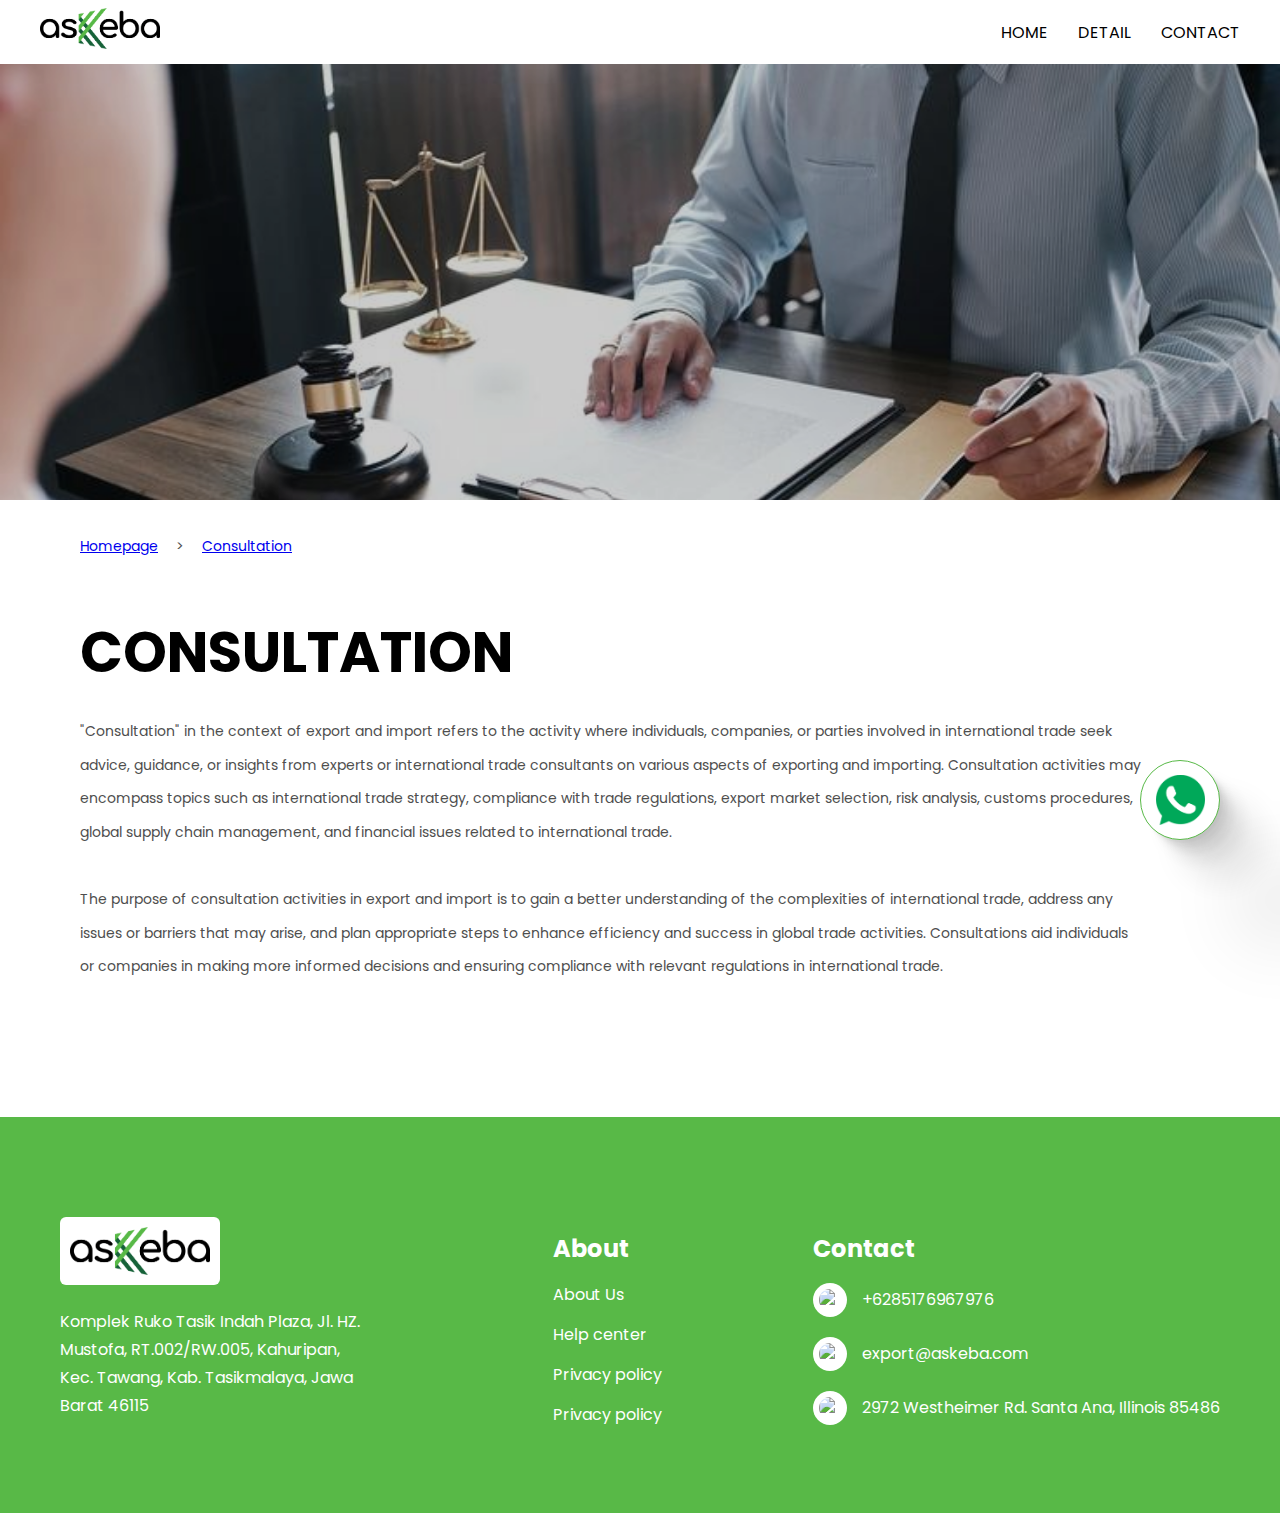
==== commit 4a3b1b5a: "Web export at Askeba" ====
--- a/consultation.html
+++ b/consultation.html
@@ -38,11 +38,13 @@
     <body>
         <header>
             <div class="nav-left-askeba">
-                <img
-                    loading="lazy"
-                    src="./assets/images/logo.png"
-                    alt="logo-askeba purwana putra"
-                />
+                <a href="./index.html">
+                    <img
+                        loading="lazy"
+                        src="./assets/images/logo.png"
+                        alt="logo-askeba purwana putra"
+                    />
+                </a>
             </div>
             <div class="nav-right-askeba">
                 <ul>
@@ -84,7 +86,7 @@
         </header>
 
         <section class="hero-article-wonderful" id="home">
-            <img src="./assets/images/hero.jpg" class="" alt="bgArticle" />
+            <img src="./assets/images/consultation.jpeg" class="" alt="bgArticle" />
         </section>
         <!-- Akhir komponen hero -->
 
--- a/assets/styles/style.css
+++ b/assets/styles/style.css
@@ -20,6 +20,26 @@
 
 ::-webkit-scrollbar {
     display: none;
+}
+
+.btn-service {
+    position: relative;
+    width: max-content;
+    height: max-content;
+    padding: 10px 20px;
+    border-radius: 6px;
+    font-weight: normal;
+    font-size: 14px;
+    background-color: var(--secondary);
+    color: white;
+    text-align: center;
+    border: 0;
+    outline: 0;
+    transition: 0.2s;
+}
+
+.btn-service:hover {
+    transition: 0.2s;
 }
 
 .sidebare {
@@ -221,13 +241,17 @@
     box-sizing: border-box;
 }
 
+.hrtop {
+    display: none;
+}
+
 .card-askeba {
     position: relative;
     border-radius: 12px;
     padding: 12px;
     box-sizing: border-box;
     border: 1px solid rgb(138, 138, 138);
-    height: 320px;
+    height: 380px;
     overflow: hidden;
     width: 40%;
     text-align: center;
@@ -322,9 +346,17 @@
     border-radius: 12px;
 }
 
+.right-section4 div:nth-child(2) img {
+    width: 100%;
+    height: auto;
+    position: relative;
+    left: 20px;
+    border-radius: 12px;
+}
+
 .slider-container {
     position: relative;
-    width: 84vw;
+    width: 90vw;
     overflow: hidden;
     margin-left: auto;
     margin-right: auto;
@@ -335,14 +367,75 @@
 
 .slider {
     display: flex;
-    width: 300%; /* Total lebar gambar * jumlah gambar */
+    width: 400%; /* Total lebar gambar * jumlah gambar */
     transition: transform 1s ease-in-out; /* Efek transisi transformasi */
 }
 
-.slider img {
-    flex: 0 0 33.33%; /* Lebar gambar harus sesuai dengan jumlah gambar */
+.slider .slide {
+    flex: 0 0 100%; /* Lebar gambar harus sesuai dengan jumlah gambar */
+    height: auto;
+    display: flex;
+    align-items: center;
+    padding: 12px;
+    box-sizing: border-box;
+}
+
+.slide-left {
+    width: 50%;
+    height: max-content;
+}
+
+.hr {
+    width: 80%;
+    margin-left: 0px;
+    margin-bottom: 20px;
+}
+
+.slide-left ul {
+    margin-left: -8px;
+    width: 80%;
+}
+
+.slide-left ul li {
+    color: rgb(58, 58, 58);
+    font-size: 16px;
+    margin-bottom: 10px;
+}
+
+.slide-left h3 {
+    font-weight: bold;
+    font-size: 40px;
+}
+
+.slide-left p {
+    width: 80%;
+    line-height: 2em;
+    color: rgb(65, 65, 65);
+}
+
+.chevron {
+    width: 14px;
+}
+
+.slide-right {
+    width: 50%;
+    display: flex;
+    flex-wrap: wrap;
+    justify-content: space-between;
+    height: max-content;
+}
+
+.slide-right .card-slide {
+    width: 45%;
+    height: 300px;
+    margin: 10px;
+    border-radius: 10px;
+    overflow: hidden;
+}
+
+.card-slide img {
     width: 100%;
-    height: auto;
+    height: 100%;
 }
 
 button {
@@ -361,8 +454,22 @@
 #nextBtn {
     position: absolute;
     top: 50%;
+    box-sizing: border-box;
+    border-radius: 999px;
     right: 10px;
+    height: 58px;
     transform: translateY(-50%);
+    transition: 0.2s;
+}
+
+#nextBtn img {
+    position: relative;
+    top: 3px;
+}
+
+#nextBtn:active {
+    transform: translateY(-50%) scale(0.95);
+    transition: 0.2s;
 }
 
 .section5-askeba {
@@ -463,7 +570,7 @@
 
 .wrapper-section6 {
     display: flex;
-    width: 70vw;
+    width: 90vw;
     align-items: center;
     justify-content: center;
 }
@@ -471,9 +578,9 @@
 .child-team {
     position: relative;
     width: 33%;
-    height: 280px;
+    height: 225px;
     margin: 12px;
-    border-radius: 20px;
+    border-radius: 220px;
     border: 1px solid rgb(175, 175, 175);
     overflow: hidden;
     margin-bottom: 50px;
@@ -488,7 +595,7 @@
 }
 
 .child-team:nth-child(1) img {
-    height: 110%;
+    height: 124%;
     position: relative;
     bottom: 50px;
     z-index: -1;
@@ -501,10 +608,29 @@
     z-index: -1;
 }
 
+.child-team:nth-child(4) img {
+    height: 100%;
+    position: relative;
+    top: 40px;
+    width: auto;
+    transform: scale(1.5);
+    z-index: -1;
+}
+
+.child-team:nth-child(5) img {
+    height: 100%;
+    position: relative;
+    top: 0px;
+    left: 22px;
+    width: auto;
+    z-index: -1;
+}
+
 .name-team {
     position: absolute;
     bottom: 20px;
-    left: 20px;
+    left: 50%;
+    transform: translate(-50%, -50%) scale(0.76);
     width: max-content;
     background-color: var(--primary);
     color: white;
@@ -513,7 +639,110 @@
     padding: 5px 20px;
 }
 
-@media only screen and (min-width: 320px) and (max-width: 576px) {
+@media only screen and (min-width: 320px) and (max-width: 750px) {
+    .btn-service {
+        position: absolute;
+        bottom: 15px;
+        left: 50%;
+        transform: translate(-50%, -12%);
+    }
+
+    .hrtop {
+        width: 80%;
+        display: inline;
+        margin-left: 0px;
+        margin-bottom: 20px;
+    }
+
+    .slider {
+        height: max-content;
+    }
+
+    .slider-container {
+        border-radius: 0;
+    }
+
+    .slider .slide {
+        flex: 0 0 100%; /* Lebar gambar harus sesuai dengan jumlah gambar */
+        height: max-content;
+        margin-top: -30px;
+        display: flex;
+        flex-direction: column-reverse;
+        align-items: center;
+        padding: 0px;
+        box-sizing: border-box;
+    }
+
+    .slide-left {
+        width: 100%;
+        box-sizing: border-box;
+        height: max-content;
+    }
+
+    .hr {
+        width: 80%;
+        margin-left: 0px;
+        margin-bottom: 20px;
+    }
+
+    .slide-left b {
+        display: none;
+    }
+
+    .slide-left ul {
+        margin-left: -8px;
+        width: 80%;
+        display: none;
+    }
+
+    .slide-left ul li {
+        color: rgb(58, 58, 58);
+        font-size: 12px;
+        width: 90vw;
+        margin-bottom: 10px;
+    }
+
+    .slide-left h3 {
+        font-weight: bold;
+        font-size: 34px;
+    }
+
+    .slide-left p {
+        width: 90vw;
+        line-height: 2em;
+        color: rgb(65, 65, 65);
+    }
+
+    .chevron {
+        width: 14px;
+    }
+
+    .slide-right {
+        width: 100%;
+        display: flex;
+        margin-left: -10px;
+        flex-wrap: wrap;
+        justify-content: space-between;
+        height: max-content;
+    }
+
+    .imgSecond {
+        display: none;
+    }
+
+    .slide-right .card-slide {
+        width: 25%;
+        height: 240px;
+        margin: 10px;
+        border-radius: 0px;
+        overflow: hidden;
+    }
+
+    .card-slide img {
+        height: 110%;
+        width: 100%;
+    }
+
     .wa-feature {
         position: fixed;
         right: 25px;
@@ -760,7 +989,7 @@
         padding: 12px;
         box-sizing: border-box;
         border: 1px solid rgb(138, 138, 138);
-        height: 320px;
+        height: 400px;
         overflow: hidden;
         width: 92%;
         text-align: center;
@@ -976,7 +1205,7 @@
     box-sizing: border-box;
 }
 
-@media only screen and (min-width: 320px) and (max-width: 576px) {
+@media only screen and (min-width: 320px) and (max-width: 750px) {
     .legend {
         display: none;
     }
@@ -1172,7 +1401,7 @@
 
 @media screen and (max-width: 750px) {
     .container-section4-section4mz4 {
-        margin: 20px 0;
+        margin: 40px 0 0px 0;
     }
 
     .container-exp {
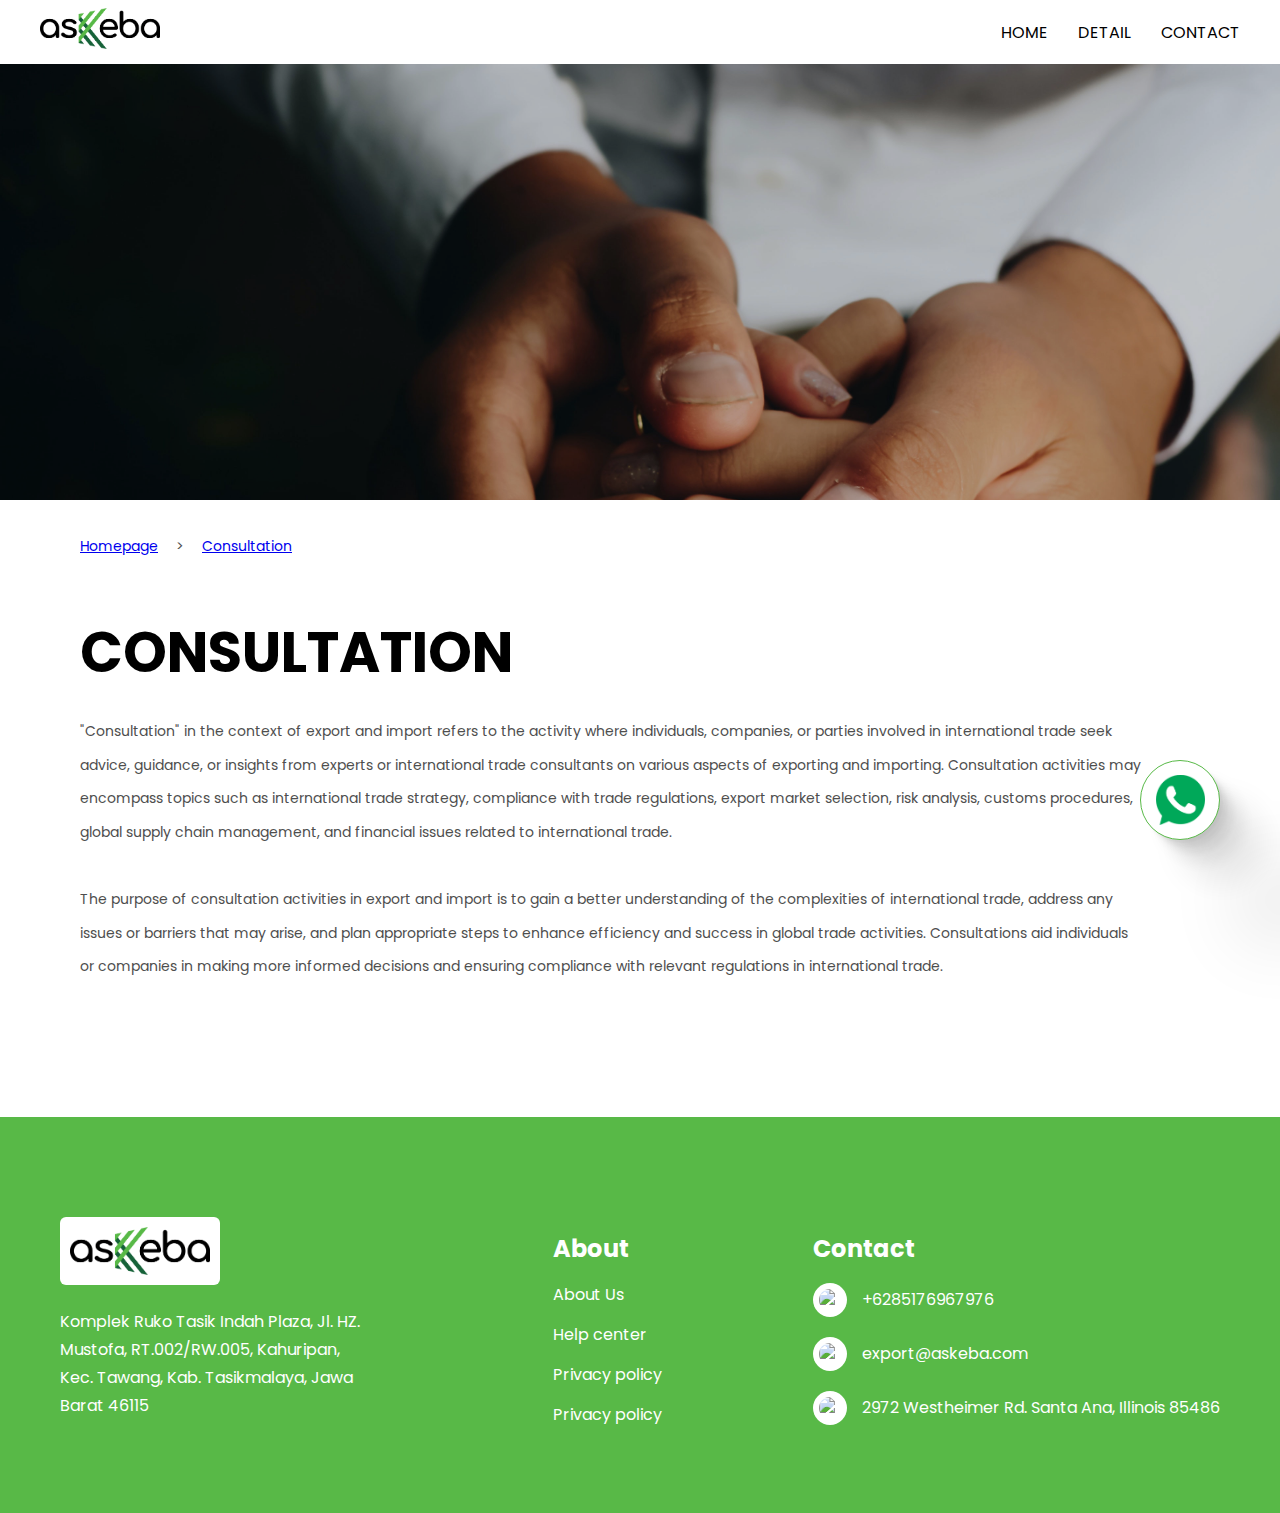
==== commit c241c94d: "Web export at Askeba" ====
--- a/consultation.html
+++ b/consultation.html
@@ -85,8 +85,8 @@
             </div>
         </header>
 
-        <section class="hero-article-wonderful" id="home">
-            <img src="./assets/images/consultation.jpeg" class="" alt="bgArticle" />
+        <section class="hero-article-wonderful consulHero" id="home">
+            <img src="./assets/images/consultation.jpg" class="" alt="bgArticle" />
         </section>
         <!-- Akhir komponen hero -->
 
--- a/assets/styles/style.css
+++ b/assets/styles/style.css
@@ -427,7 +427,7 @@
 
 .slide-right .card-slide {
     width: 45%;
-    height: 300px;
+    height: 260px;
     margin: 10px;
     border-radius: 10px;
     overflow: hidden;
@@ -640,6 +640,15 @@
 }
 
 @media only screen and (min-width: 320px) and (max-width: 750px) {
+    .child-team:nth-child(5) img {
+        height: 100%;
+        position: relative;
+        top: 0px;
+        left: 22px;
+        width: auto;
+        z-index: -1;
+    }
+
     .btn-service {
         position: absolute;
         bottom: 15px;
@@ -1055,10 +1064,11 @@
     .name-team {
         position: absolute;
         bottom: 20px;
-        left: 20px;
+        left: 50%;
         width: max-content;
         background-color: var(--primary);
         color: white;
+        transform: translate(-50%, -50%);
         border: 1px solid white;
         border-radius: 999px;
         padding: 5px 20px;
--- a/assets/styles/all-services.css
+++ b/assets/styles/all-services.css
@@ -50,6 +50,16 @@
     width: max-content;
     padding: 8px;
     box-sizing: border-box;
+}
+
+.trainingHero img {
+    position: relative;
+    top: -300px;
+}
+
+.consulHero img {
+    position: relative;
+    top: -100px;
 }
 
 .wrapper-list-hero-wonderful .icon-article {
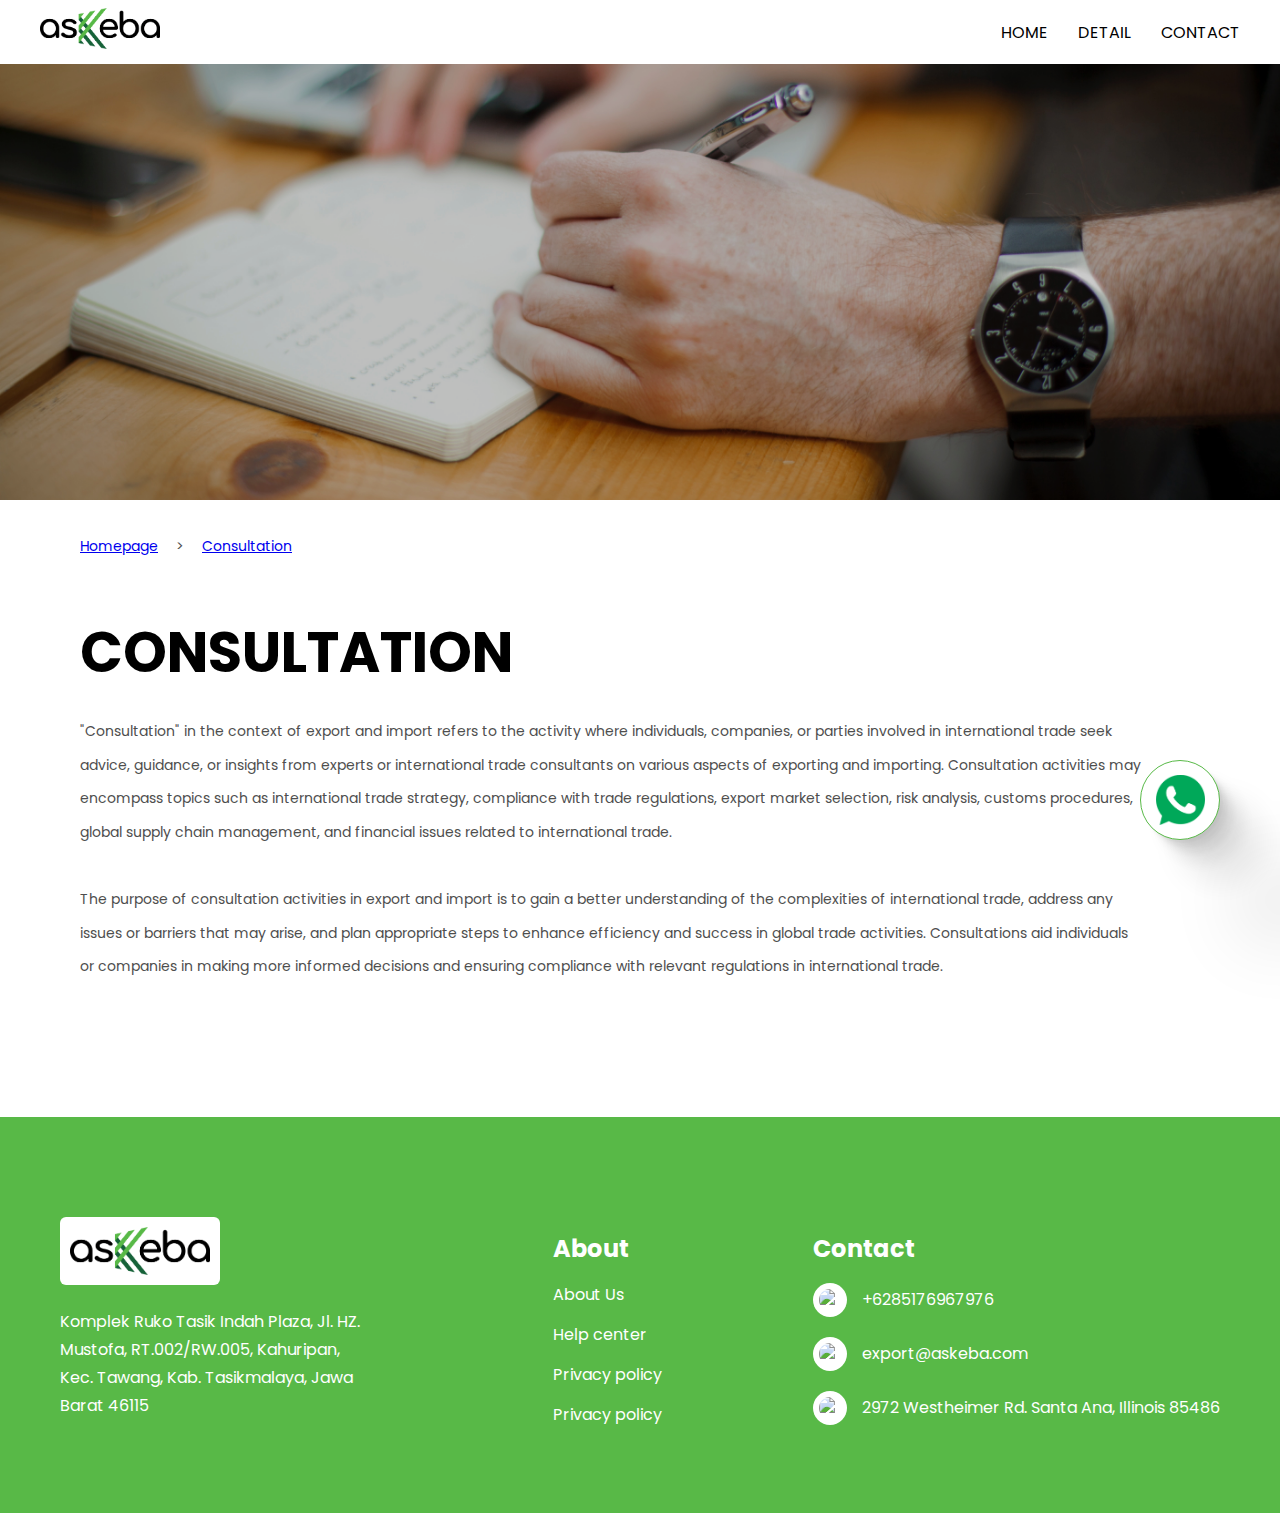
==== commit 9025fcc2: "Web export at Askeba" ====
--- a/consultation.html
+++ b/consultation.html
@@ -86,7 +86,7 @@
         </header>
 
         <section class="hero-article-wonderful consulHero" id="home">
-            <img src="./assets/images/consultation.jpg" class="" alt="bgArticle" />
+            <img src="./assets/images/training.jpg" class="" alt="bgArticle" />
         </section>
         <!-- Akhir komponen hero -->
 
--- a/assets/styles/all-services.css
+++ b/assets/styles/all-services.css
@@ -54,12 +54,12 @@
 
 .trainingHero img {
     position: relative;
+    top: 0px;
+}
+
+.consulHero img {
+    position: relative;
     top: -300px;
-}
-
-.consulHero img {
-    position: relative;
-    top: -100px;
 }
 
 .wrapper-list-hero-wonderful .icon-article {
@@ -428,6 +428,16 @@
 }
 
 @media screen and (max-width: 1000px) {
+    .trainingHero img {
+        position: relative;
+        top: 30px;
+    }
+
+    .consulHero img {
+        position: relative;
+        top: 0px;
+    }
+
     .hero-article-wonderful {
         height: 50vh;
     }
